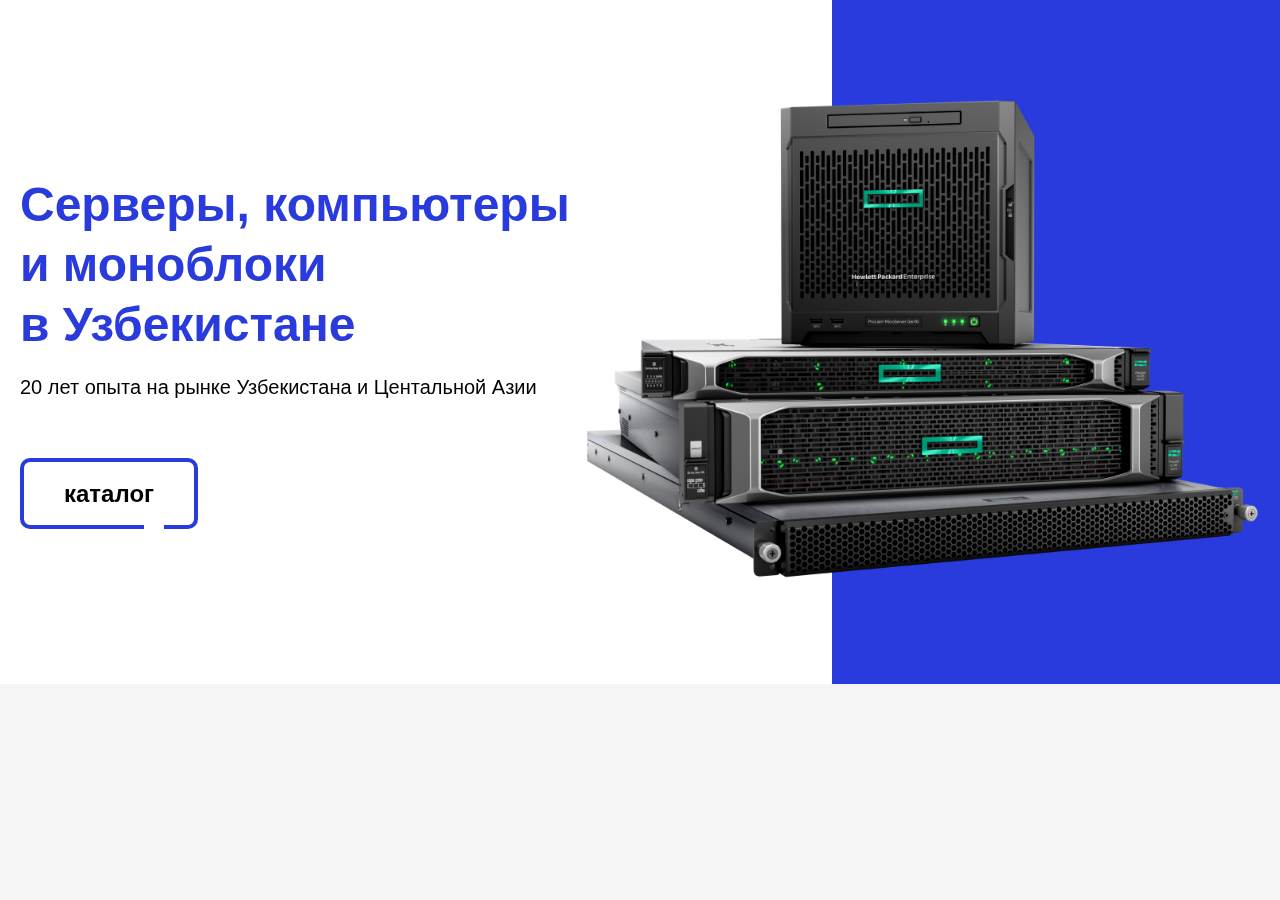
==== index.html @ b82bd387 "Header + Hero" ====
<!DOCTYPE html>
<html lang="en">
  <head>
    <meta charset="UTF-8" />
    <meta http-equiv="X-UA-Compatible" content="IE=edge" />
    <meta name="viewport" content="width=device-width, initial-scale=1.0" />
    <link
      rel="stylesheet"
      href="https://cdn.jsdelivr.net/npm/swiper@8/swiper-bundle.min.css"
    />
    <link rel="stylesheet" href="./css/main.css" />
    <title>IDS</title>
  </head>
  <body>
    <header class="header">
      <div class="container">
        <div class="swiper">
          <!-- Additional required wrapper -->
          <div class="swiper-wrapper">
            <!-- Slides -->
            <div class="swiper-slide header__wrapper">
              <div class="header__text">
                <h2 class="header__caption">
                  Серверы, компьютеры и моноблоки в Узбекистане
                </h2>
                <p class="header__description">
                  20 лет опыта на рынке Узбекистана и Центальной Азии
                </p>
                <a href="#" class="header__link">каталог</a>
              </div>
              <div class="slide__image">
                <img src="./images/Acer monitor.png" alt="Monitor image"/
                width="100%">
              </div>
            </div>
          </div>
          <!-- If we need pagination -->
          <div class="swiper-pagination"></div>
        </div>
      </div>
    </header>
    <main></main>
    <!-- Swiper js -->
    <script src="https://cdn.jsdelivr.net/npm/swiper@8/swiper-bundle.min.js"></script>
    <!-- Main js -->
    <script src="./js/main.js"></script>
  </body>
</html>
---- css/main.css ----
html {
  height: 100vh;
}

*,
*::after,
*::before {
  box-sizing: border-box;
  margin: 0;
  padding: 0;
}

body {
  height: 100%;
  font-family: "Jost", "Arial", sans-serif;
  background: #F5F5F5;
  overflow: hidden;
}

ul {
  list-style-type: none;
}

a {
  text-decoration: none;
}

.container {
  max-width: 1440px;
  padding: 0 20px;
  margin: 0 auto;
}

/*! normalize.css v8.0.1 | MIT License | github.com/necolas/normalize.css */
/* Document
   ========================================================================== */
/**
 * 1. Correct the line height in all browsers.
 * 2. Prevent adjustments of font size after orientation changes in iOS.
 */
html {
  line-height: 1.15; /* 1 */
  -webkit-text-size-adjust: 100%; /* 2 */
}

/* Sections
   ========================================================================== */
/**
 * Remove the margin in all browsers.
 */
body {
  margin: 0;
}

/**
 * Render the `main` element consistently in IE.
 */
main {
  display: block;
}

/**
 * Correct the font size and margin on `h1` elements within `section` and
 * `article` contexts in Chrome, Firefox, and Safari.
 */
h1 {
  font-size: 2em;
  margin: 0.67em 0;
}

/* Grouping content
   ========================================================================== */
/**
 * 1. Add the correct box sizing in Firefox.
 * 2. Show the overflow in Edge and IE.
 */
hr {
  box-sizing: content-box; /* 1 */
  height: 0; /* 1 */
  overflow: visible; /* 2 */
}

/**
 * 1. Correct the inheritance and scaling of font size in all browsers.
 * 2. Correct the odd `em` font sizing in all browsers.
 */
pre {
  font-family: monospace, monospace; /* 1 */
  font-size: 1em; /* 2 */
}

/* Text-level semantics
   ========================================================================== */
/**
 * Remove the gray background on active links in IE 10.
 */
a {
  background-color: transparent;
}

/**
 * 1. Remove the bottom border in Chrome 57-
 * 2. Add the correct text decoration in Chrome, Edge, IE, Opera, and Safari.
 */
abbr[title] {
  border-bottom: none; /* 1 */
  text-decoration: underline; /* 2 */
  -webkit-text-decoration: underline dotted;
          text-decoration: underline dotted; /* 2 */
}

/**
 * Add the correct font weight in Chrome, Edge, and Safari.
 */
b,
strong {
  font-weight: bolder;
}

/**
 * 1. Correct the inheritance and scaling of font size in all browsers.
 * 2. Correct the odd `em` font sizing in all browsers.
 */
code,
kbd,
samp {
  font-family: monospace, monospace; /* 1 */
  font-size: 1em; /* 2 */
}

/**
 * Add the correct font size in all browsers.
 */
small {
  font-size: 80%;
}

/**
 * Prevent `sub` and `sup` elements from affecting the line height in
 * all browsers.
 */
sub,
sup {
  font-size: 75%;
  line-height: 0;
  position: relative;
  vertical-align: baseline;
}

sub {
  bottom: -0.25em;
}

sup {
  top: -0.5em;
}

/* Embedded content
   ========================================================================== */
/**
 * Remove the border on images inside links in IE 10.
 */
img {
  border-style: none;
}

/* Forms
   ========================================================================== */
/**
 * 1. Change the font styles in all browsers.
 * 2. Remove the margin in Firefox and Safari.
 */
button,
input,
optgroup,
select,
textarea {
  font-family: inherit; /* 1 */
  font-size: 100%; /* 1 */
  line-height: 1.15; /* 1 */
  margin: 0; /* 2 */
}

/**
 * Show the overflow in IE.
 * 1. Show the overflow in Edge.
 */
button,
input {
  /* 1 */
  overflow: visible;
}

/**
 * Remove the inheritance of text transform in Edge, Firefox, and IE.
 * 1. Remove the inheritance of text transform in Firefox.
 */
button,
select {
  /* 1 */
  text-transform: none;
}

/**
 * Correct the inability to style clickable types in iOS and Safari.
 */
button,
[type=button],
[type=reset],
[type=submit] {
  -webkit-appearance: button;
}

/**
 * Remove the inner border and padding in Firefox.
 */
button::-moz-focus-inner,
[type=button]::-moz-focus-inner,
[type=reset]::-moz-focus-inner,
[type=submit]::-moz-focus-inner {
  border-style: none;
  padding: 0;
}

/**
 * Restore the focus styles unset by the previous rule.
 */
button:-moz-focusring,
[type=button]:-moz-focusring,
[type=reset]:-moz-focusring,
[type=submit]:-moz-focusring {
  outline: 1px dotted ButtonText;
}

/**
 * Correct the padding in Firefox.
 */
fieldset {
  padding: 0.35em 0.75em 0.625em;
}

/**
 * 1. Correct the text wrapping in Edge and IE.
 * 2. Correct the color inheritance from `fieldset` elements in IE.
 * 3. Remove the padding so developers are not caught out when they zero out
 *    `fieldset` elements in all browsers.
 */
legend {
  box-sizing: border-box; /* 1 */
  color: inherit; /* 2 */
  display: table; /* 1 */
  max-width: 100%; /* 1 */
  padding: 0; /* 3 */
  white-space: normal; /* 1 */
}

/**
 * Add the correct vertical alignment in Chrome, Firefox, and Opera.
 */
progress {
  vertical-align: baseline;
}

/**
 * Remove the default vertical scrollbar in IE 10+.
 */
textarea {
  overflow: auto;
}

/**
 * 1. Add the correct box sizing in IE 10.
 * 2. Remove the padding in IE 10.
 */
[type=checkbox],
[type=radio] {
  box-sizing: border-box; /* 1 */
  padding: 0; /* 2 */
}

/**
 * Correct the cursor style of increment and decrement buttons in Chrome.
 */
[type=number]::-webkit-inner-spin-button,
[type=number]::-webkit-outer-spin-button {
  height: auto;
}

/**
 * 1. Correct the odd appearance in Chrome and Safari.
 * 2. Correct the outline style in Safari.
 */
[type=search] {
  -webkit-appearance: textfield; /* 1 */
  outline-offset: -2px; /* 2 */
}

/**
 * Remove the inner padding in Chrome and Safari on macOS.
 */
[type=search]::-webkit-search-decoration {
  -webkit-appearance: none;
}

/**
 * 1. Correct the inability to style clickable types in iOS and Safari.
 * 2. Change font properties to `inherit` in Safari.
 */
::-webkit-file-upload-button {
  -webkit-appearance: button; /* 1 */
  font: inherit; /* 2 */
}

/* Interactive
   ========================================================================== */
/*
 * Add the correct display in Edge, IE 10+, and Firefox.
 */
details {
  display: block;
}

/*
 * Add the correct display in all browsers.
 */
summary {
  display: list-item;
}

/* Misc
   ========================================================================== */
/**
 * Add the correct display in IE 10+.
 */
template {
  display: none;
}

/**
 * Add the correct display in IE 10.
 */
[hidden] {
  display: none;
}

.visually-hidden {
  position: absolute;
  white-space: nowrap;
  width: 1px;
  height: 1px;
  overflow: hidden;
  border: 0;
  padding: 0;
  clip: rect(0 0 0 0);
  -webkit-clip-path: inset(50%);
          clip-path: inset(50%);
  margin: -1px;
}

.swiper {
  overflow: unset;
}

.header {
  padding: 100px 0;
  background: linear-gradient(90deg, white 65%, #293bdc 35%);
}
.header__wrapper {
  display: flex;
  align-items: center;
}
.header__caption {
  max-width: 710px;
  font-weight: 700;
  font-size: 48px;
  line-height: 60px;
  color: #293bdc;
  margin-bottom: 20px;
}
.header__description {
  font-weight: 300;
  font-size: 20px;
  line-height: 24px;
  color: #000000;
  max-width: 577px;
  margin-bottom: 80px;
}
.header__link {
  position: relative;
  padding: 18px 40px;
  font-weight: 600;
  font-size: 24px;
  line-height: 30px;
  text-align: center;
  border-radius: 10px;
  transition: all 1s ease;
  background: transparent;
  color: #000000;
  border: 4px solid #293bdc;
  border-radius: 10px;
}
.header__link::before {
  content: "";
  position: absolute;
  width: 20px;
  height: 5px;
  background: white;
  bottom: -4px;
  right: 30px;
  transition: all 1s ease;
}
.header__link:hover {
  background: #293bdc;
  color: #ffffff;
}
.header__link:hover::before {
  content: "";
  width: 20px;
  height: 5px;
  position: absolute;
  transform: translateX(-470%);
  bottom: -4px;
}/*# sourceMappingURL=main.css.map */
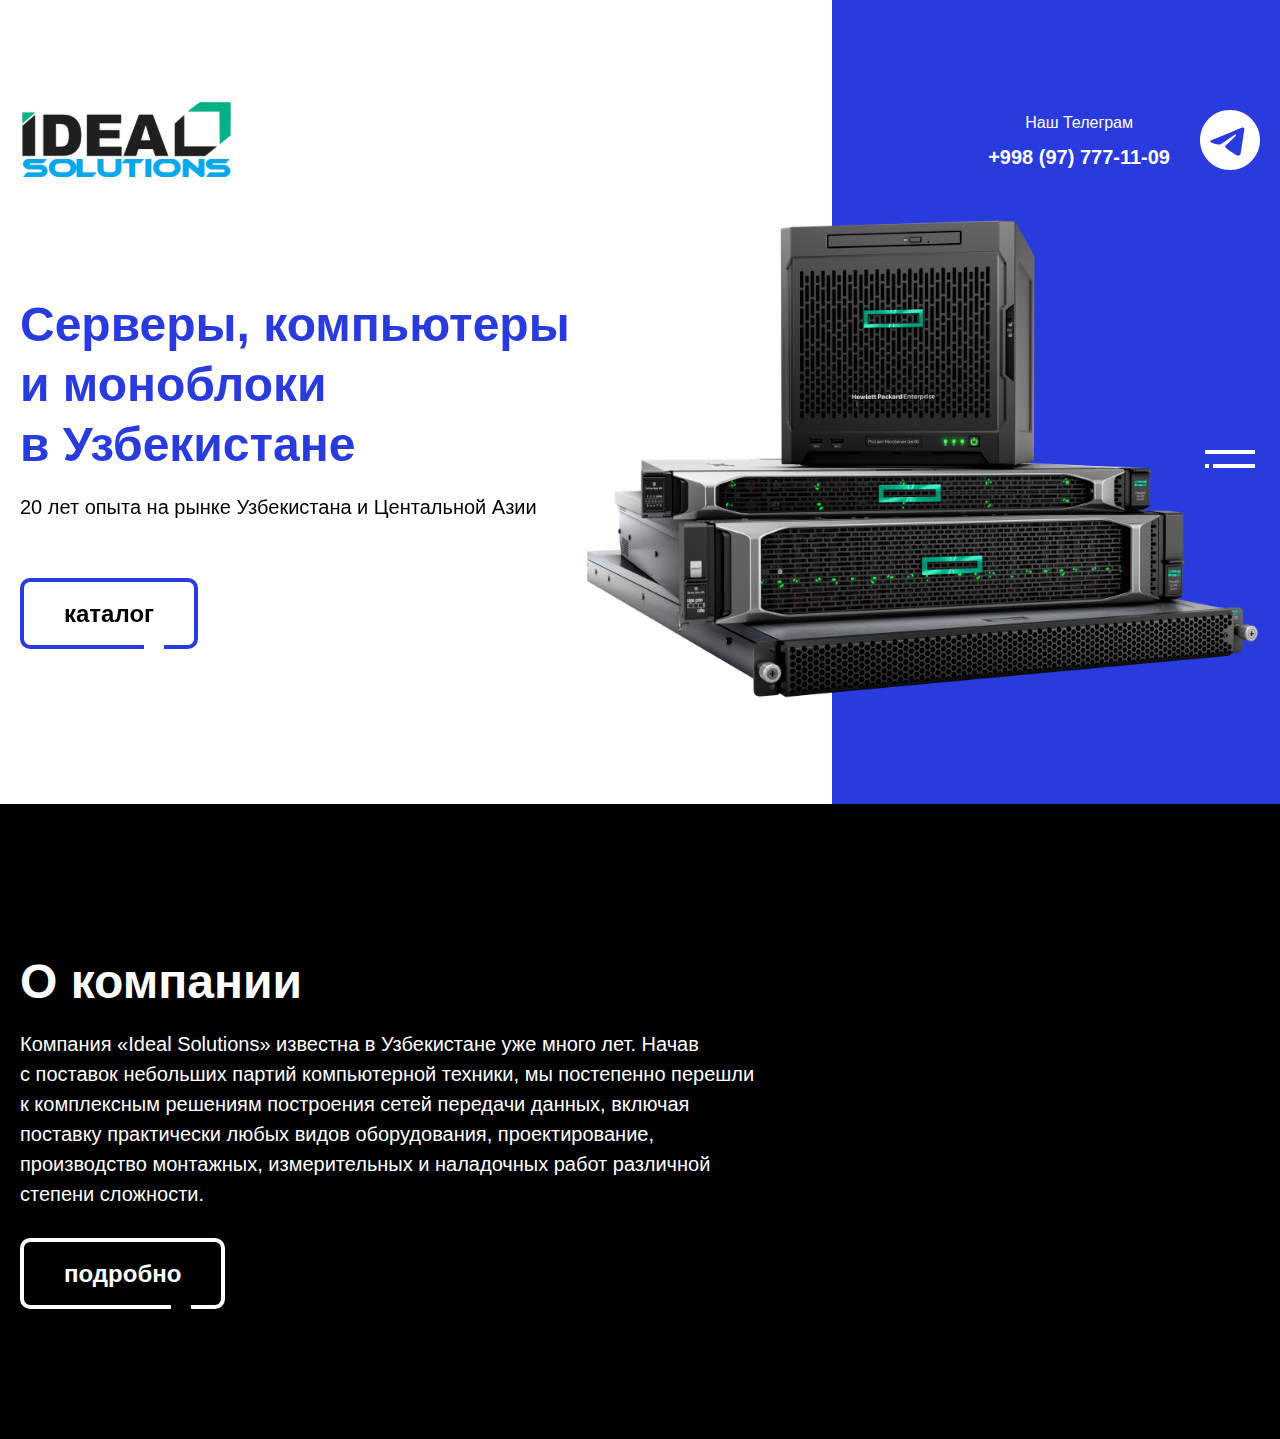
==== commit 0c7c52d3: "next" ====
--- a/index.html
+++ b/index.html
@@ -13,6 +13,22 @@
   </head>
   <body>
     <header class="header">
+      <div class="container header--container">
+        <a href="./index.html">
+          <img
+            src="./images/IdealSolutions.svg"
+            alt="logo"
+            class="header__logo"
+          />
+        </a>
+        <div class="header__wrap">
+          <span class="header__span">
+            <p class="header__info">Наш Телеграм</p>
+            <a href="tel:++998 (97) 777-11-09">+998 (97) 777-11-09</a>
+          </span>
+          <img src="./images/TelegramLogo.svg" alt="Telegram Logo" />
+        </div>
+      </div>
       <div class="container">
         <div class="swiper">
           <!-- Additional required wrapper -->
@@ -38,8 +54,31 @@
           <div class="swiper-pagination"></div>
         </div>
       </div>
+      <!-- <div class="header__black"> -->
+      <img src="./images/restangle.svg" class="header__toggle" />
+      <!-- </div> -->
     </header>
-    <main></main>
+    <main>
+      <!-- Hero section -->
+      <section class="hero">
+        <div class="container">
+          <h2 class="hero__caption">О компании</h2>
+          <p class="hero__description">
+            Компания «Ideal Solutions» известна в Узбекистане уже много лет.
+            Начав с поставок небольших партий компьютерной техники,
+            мы постепенно перешли к комплексным решениям построения сетей
+            передачи данных, включая поставку практически любых видов
+            оборудования, проектирование, производство монтажных, измерительных
+            и наладочных работ различной степени сложности.
+          </p>
+           <a href="#" class="hero__link">подробно</a>
+        </div>
+      </section>
+      <!-- End of Hero section -->
+
+      
+
+    </main>
     <!-- Swiper js -->
     <script src="https://cdn.jsdelivr.net/npm/swiper@8/swiper-bundle.min.js"></script>
     <!-- Main js -->
--- a/css/main.css
+++ b/css/main.css
@@ -14,7 +14,7 @@
   height: 100%;
   font-family: "Jost", "Arial", sans-serif;
   background: #F5F5F5;
-  overflow: hidden;
+  overflow-x: hidden;
 }
 
 ul {
@@ -364,6 +364,44 @@
 .header {
   padding: 100px 0;
   background: linear-gradient(90deg, white 65%, #293bdc 35%);
+}
+.header--container {
+  display: flex;
+  align-items: center;
+  justify-content: space-between;
+  margin-bottom: 40px;
+}
+.header__logo {
+  display: block;
+}
+.header__wrap {
+  display: flex;
+  align-items: center;
+  justify-content: space-between;
+  gap: 30px;
+}
+.header__wrap:hover {
+  cursor: pointer;
+}
+.header__span {
+  display: flex;
+  align-items: center;
+  justify-content: center;
+  flex-direction: column;
+  gap: 10px;
+}
+.header__info {
+  font-weight: 300;
+  font-size: 16px;
+  line-height: 150%;
+  color: #ffffff;
+}
+.header__span a {
+  font-weight: 700;
+  font-size: 20px;
+  line-height: 25px;
+  text-align: right;
+  color: #ffffff;
 }
 .header__wrapper {
   display: flex;
@@ -420,4 +458,111 @@
   position: absolute;
   transform: translateX(-470%);
   bottom: -4px;
+}
+.header__black {
+  position: absolute;
+  top: 0;
+  right: 0;
+  width: 100px;
+  height: 100%;
+  top: 0px;
+  background: #000000;
+}
+.header__toggle {
+  position: absolute;
+  right: 25px;
+  top: 50%;
+}
+.header__toggle:hover {
+  cursor: pointer;
+}
+
+.hero {
+  padding: 150px 0;
+  background: #000000;
+}
+.hero__caption {
+  font-weight: 700;
+  font-size: 48px;
+  color: #ffffff;
+}
+.hero__description {
+  font-weight: 300;
+  font-size: 20px;
+  line-height: 150%;
+  color: #ffffff;
+  max-width: 750px;
+  margin-top: 20px;
+  margin-bottom: 50px;
+}
+.hero__link {
+  position: relative;
+  padding: 18px 40px;
+  font-weight: 600;
+  font-size: 24px;
+  line-height: 30px;
+  text-align: center;
+  border-radius: 10px;
+  transition: all 1s ease;
+  background: transparent;
+  color: #ffffff;
+  border: 4px solid #ffffff;
+  border-radius: 10px;
+}
+.hero__link::before {
+  content: "";
+  position: absolute;
+  width: 20px;
+  height: 5px;
+  background: white;
+  bottom: -4px;
+  right: 30px;
+  transition: all 1s ease;
+}
+.hero__link:hover {
+  background: #293bdc;
+  color: #ffffff;
+}
+.hero__link:hover::before {
+  content: "";
+  width: 20px;
+  height: 5px;
+  position: absolute;
+  transform: translateX(-470%);
+  bottom: -4px;
+}
+.hero__link::before {
+  background: #000000;
+}
+.hero__link:hover {
+  cursor: pointer;
+  background: #ffffff;
+  color: #293bdc;
+}
+.hero__link:hover::before {
+  transform: translateX(-600%);
+}
+
+@media only screen and (max-width: 1120px) {
+  .hero {
+    display: flex;
+    flex-direction: column;
+    align-items: center;
+    text-align: center;
+  }
+}
+@media only screen and (max-width: 767px) {
+  .hero {
+    padding: 50px 0;
+    text-align: center;
+  }
+  .hero__caption {
+    font-size: 28px;
+  }
+  .hero__description {
+    font-size: 15px;
+  }
+  .hero__btn {
+    font-size: 15px;
+  }
 }/*# sourceMappingURL=main.css.map */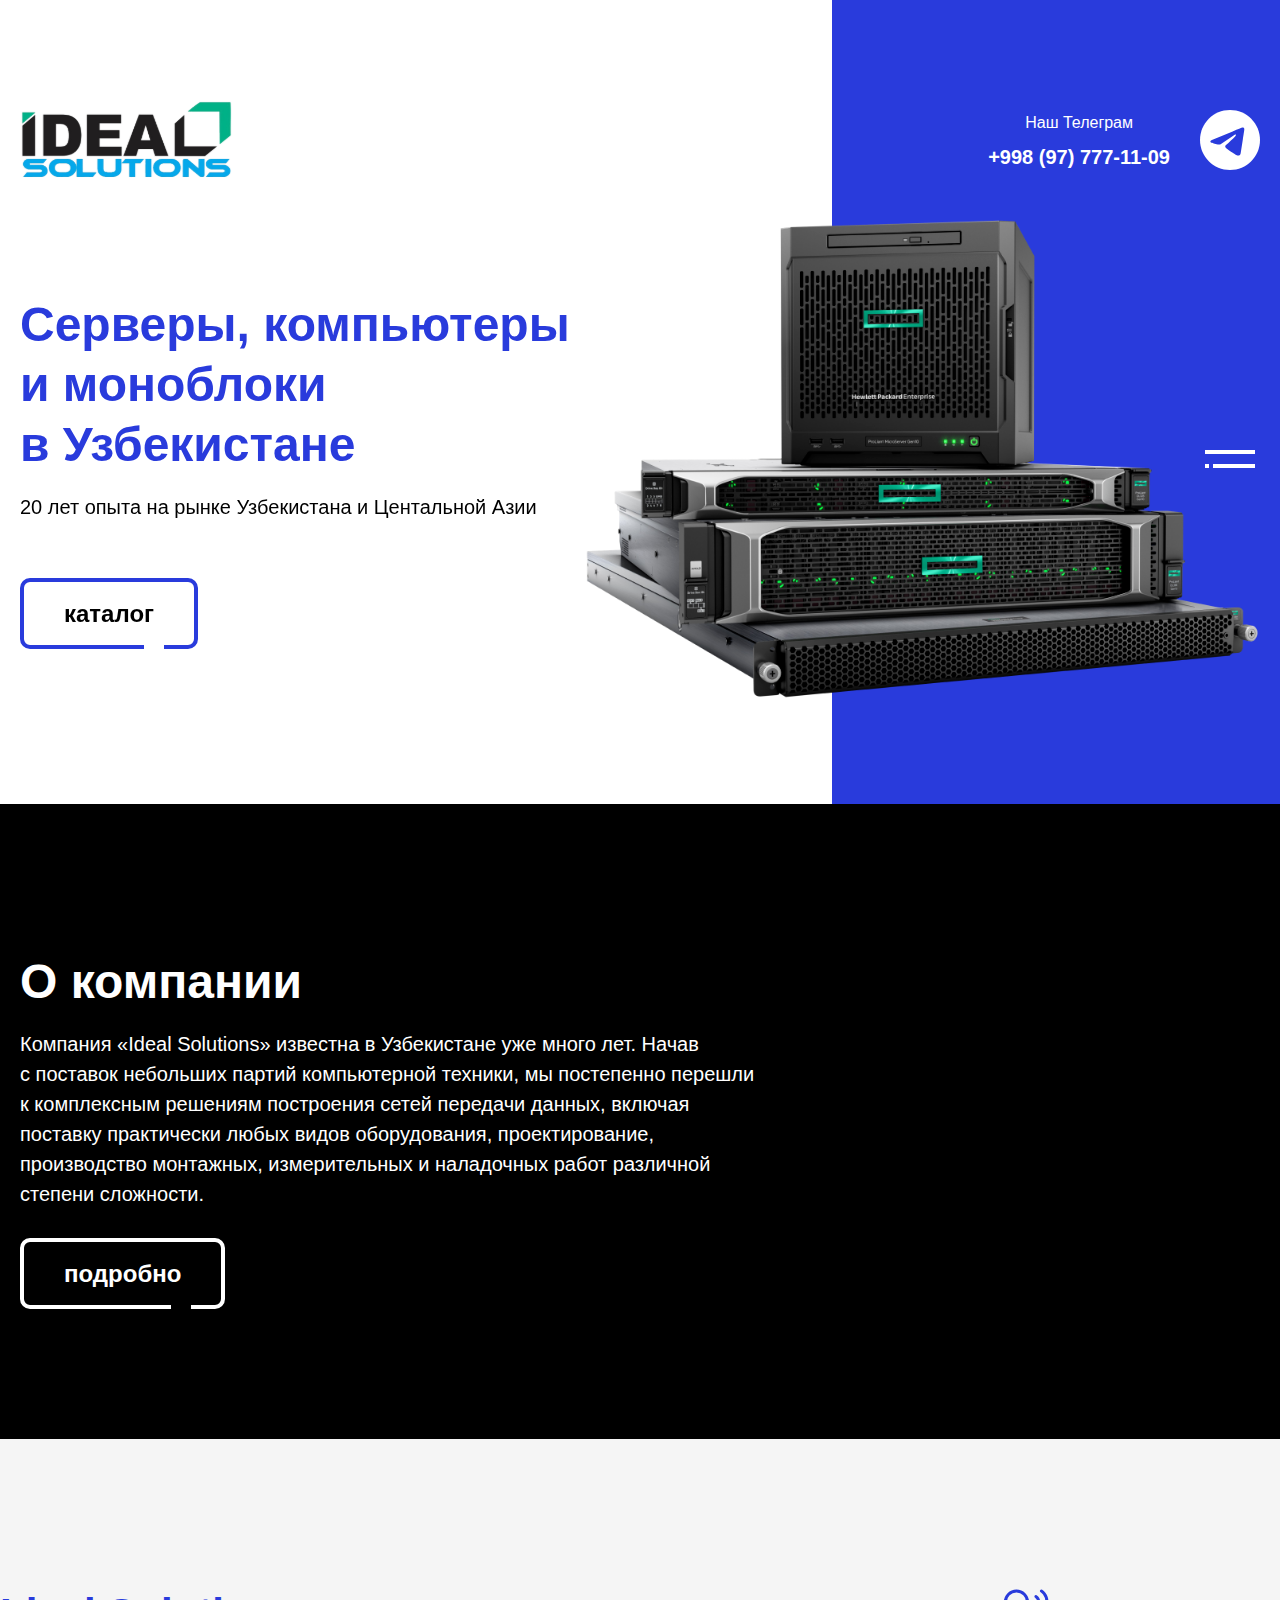
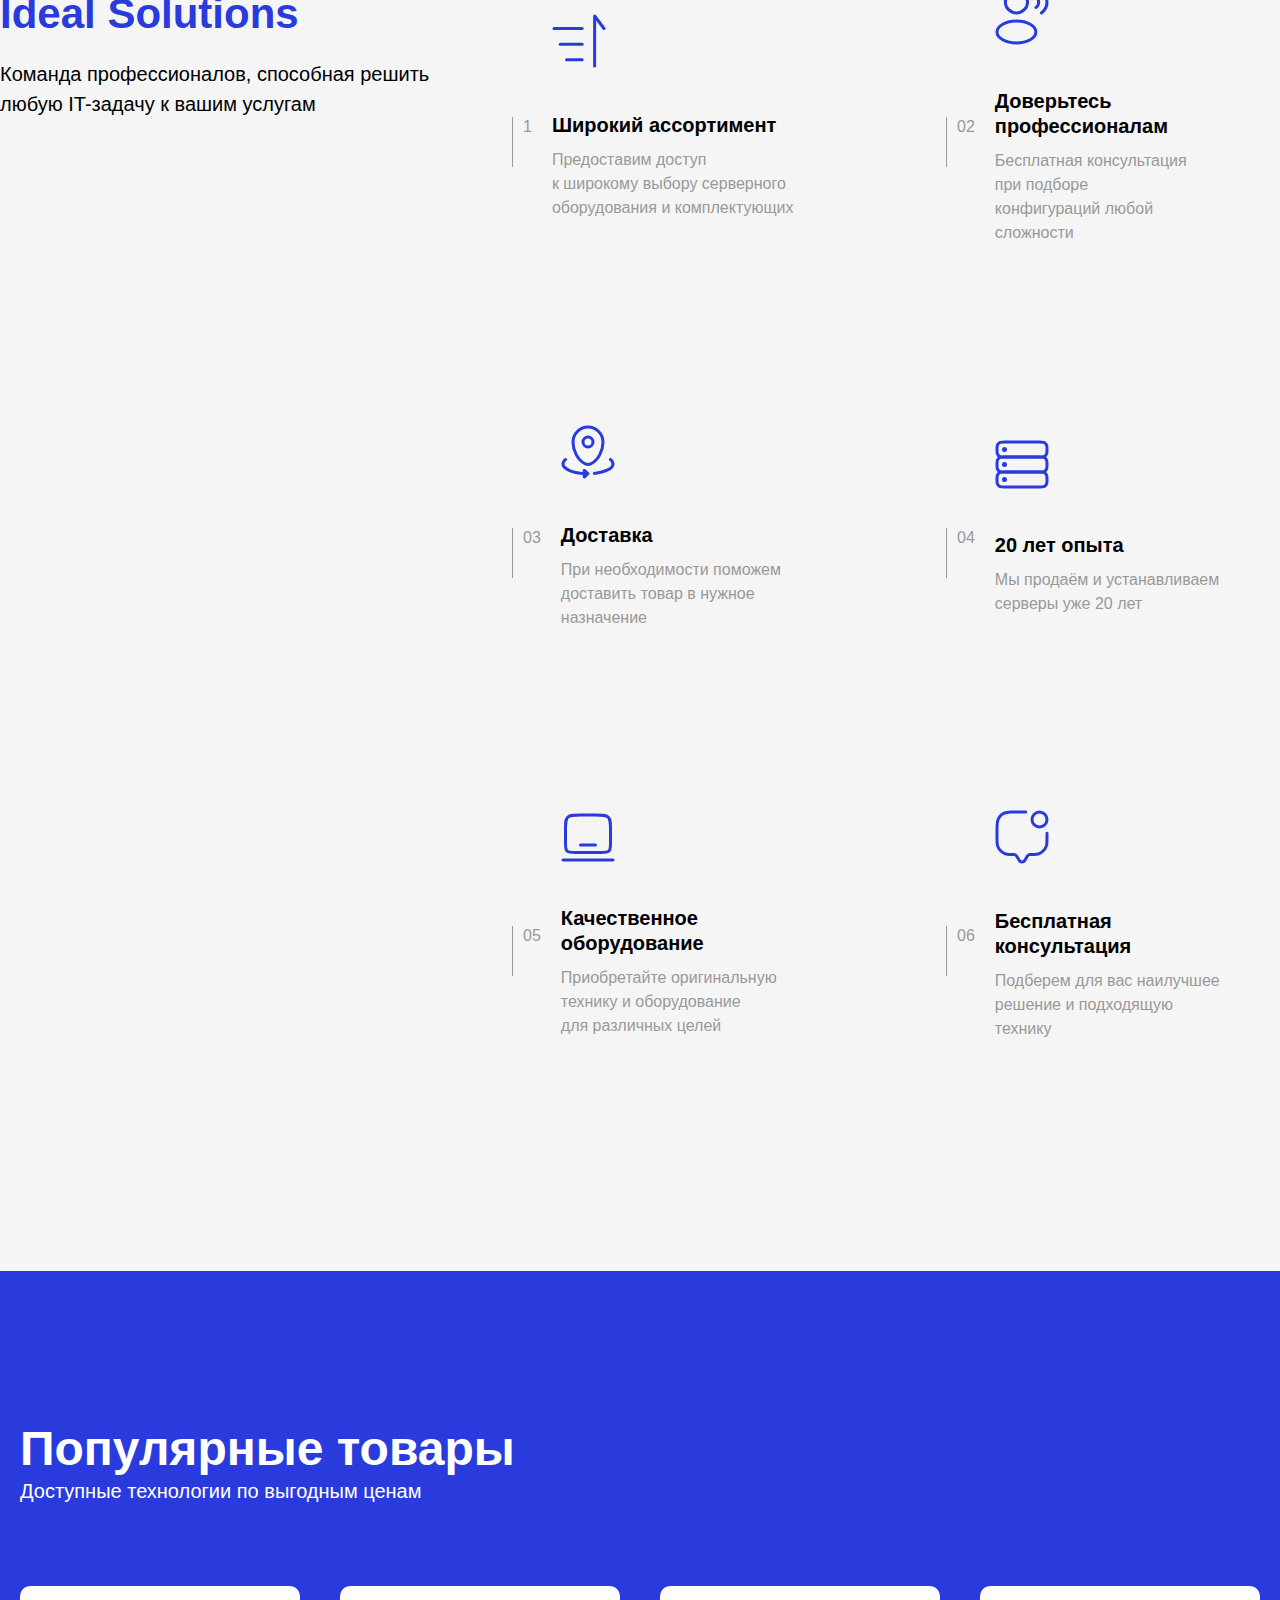
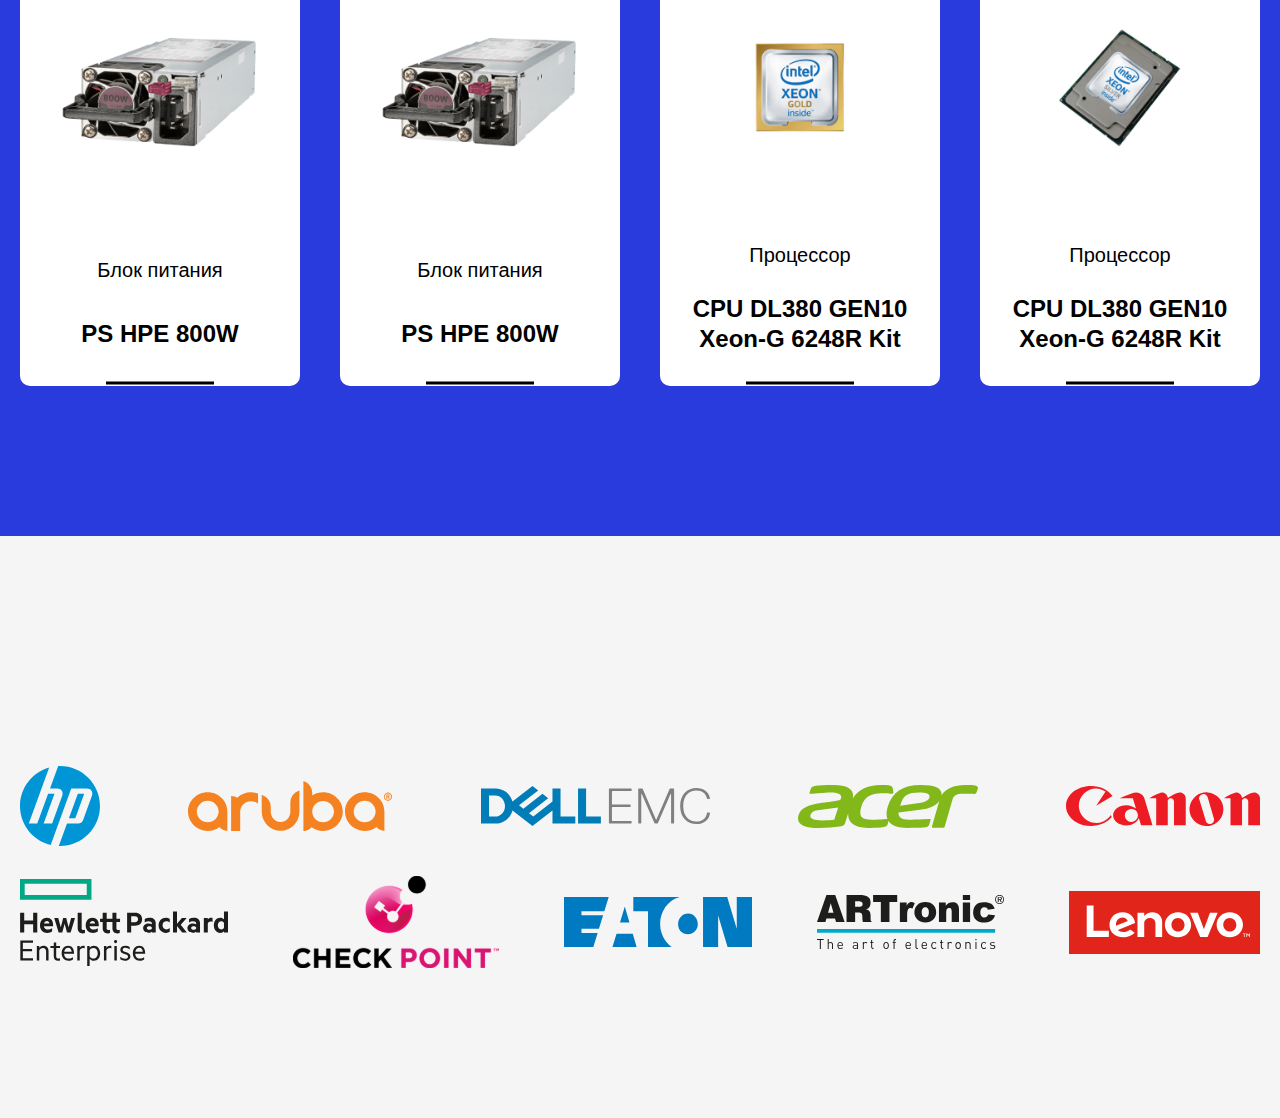
==== commit 75dd8143: "goods, firms section" ====
--- a/index.html
+++ b/index.html
@@ -71,13 +71,192 @@
             оборудования, проектирование, производство монтажных, измерительных
             и наладочных работ различной степени сложности.
           </p>
-           <a href="#" class="hero__link">подробно</a>
+          <a href="#" class="hero__link">подробно</a>
         </div>
       </section>
       <!-- End of Hero section -->
 
-      
+      <!--? ideal section -->
+      <section class="ideal container">
+        <div class="ideal__box">
+          <h2 class="ideal__heading">Ideal Solutions</h2>
+          <p class="ideal__text">
+            Команда профессионалов, способная решить <br />
+            любую IT-задачу к вашим услугам
+          </p>
+        </div>
+        <div class="ideal__wrapper">
+          <div class="ideal__card">
+            <p class="ideal__for">1</p>
+            <div class="ideal__filter">
+              <img
+                src="./images/Широкий_ассортимент.svg"
+                alt=""
+                class="ideal__img"
+              />
+              <h2 class="ideal__card-title">Широкий ассортимент</h2>
+              <p class="ideal__card-text">
+                Предоставим доступ к широкому выбору серверного <br />
+                оборудования и комплектующих
+              </p>
+            </div>
+          </div>
+          <div class="ideal__card">
+            <p class="ideal__for">02</p>
+            <div class="ideal__filter">
+              <img
+                src="./images/Доверьтесь_профессионалам.svg"
+                alt=""
+                class="ideal__img"
+              />
+              <h2 class="ideal__card-title">Доверьтесь профессионалам</h2>
+              <p class="ideal__card-text">
+                Бесплатная консультация при подборе <br />
+                конфигураций любой сложности
+              </p>
+            </div>
+          </div>
+          <div class="ideal__card">
+            <p class="ideal__for">03</p>
+            <div class="ideal__filter">
+              <img src="./images/Доставка.svg" alt="" class="ideal__img" />
+              <h2 class="ideal__card-title">Доставка</h2>
+              <p class="ideal__card-text">
+                При необходимости поможем <br />
+                доставить товар в нужное <br />
+                назначение
+              </p>
+            </div>
+          </div>
+          <div class="ideal__card">
+            <p class="ideal__for">04</p>
+            <div class="ideal__filter">
+              <img src="./images/20лет_опыта.svg" alt="" class="ideal__img" />
+              <h2 class="ideal__card-title">20 лет опыта</h2>
+              <p class="ideal__card-text">
+                Мы продаём и устанавливаем <br />
+                серверы уже 20 лет
+              </p>
+            </div>
+          </div>
+          <div class="ideal__card">
+            <p class="ideal__for">05</p>
+            <div class="ideal__filter">
+              <img
+                src="./images/Качественное_оборудование.svg"
+                alt=""
+                class="ideal__img"
+              />
+              <h2 class="ideal__card-title">Качественное оборудование</h2>
+              <p class="ideal__card-text">
+                Приобретайте оригинальную <br />
+                технику и оборудование <br />
+                для различных целей
+              </p>
+            </div>
+          </div>
+          <div class="ideal__card">
+            <p class="ideal__for">06</p>
+            <div class="ideal__filter">
+              <img
+                src="./images/Бесплатная_консультация.svg"
+                alt=""
+                class="ideal__img"
+              />
+              <h2 class="ideal__card-title">Бесплатная консультация</h2>
+              <p class="ideal__card-text">
+                Подберем для вас наилучшее <br />
+                решение и подходящую технику
+              </p>
+            </div>
+          </div>
+        </div>
+      </section>
+      <!-- End of ideal section -->
 
+      <!-- Goods section -->
+      <section class="goods">
+        <div class="container">
+          <h2 class="goods__caption">Популярные товары</h2>
+          <p class="goods__description">
+            Доступные технологии по выгодным ценам
+          </p>
+          <div class="goods__wrapper">
+            <div class="goods__card">
+              <div class="goods__card_one">
+                <img src="./images/Блок_питания.png" class="goods__image" />
+                <p class="goods__title">Блок питания</p>
+                <h2 class="goods__heading">PS HPE 800W</h2>
+                <hr class="goods__line" />
+              </div>
+              <div class="goods__card_two">
+                <p class="goods__info">Блок питания</p>
+                <h2 class="goods__headline">PS HPE 800W</h2>
+                <a href="#" class="goods__btn">подробно</a>
+              </div>
+            </div>
+            <div class="goods__card">
+              <div class="goods__card_one">
+                <img src="./images/Блок_питания.png" class="goods__image" />
+                <p class="goods__title">Блок питания</p>
+                <h2 class="goods__heading">PS HPE 800W</h2>
+                <hr class="goods__line" />
+              </div>
+              <div class="goods__card_two">
+                <p class="goods__info">Блок питания</p>
+                <h2 class="goods__headline">PS HPE 800W</h2>
+                <a href="#" class="goods__btn">подробно</a>
+              </div>
+            </div>
+            <div class="goods__card">
+              <div class="goods__card_one">
+                <img src="./images/ПроцессорYellow.png" class="goods__image" />
+                <p class="goods__title">Процессор</p>
+                <h2 class="goods__heading">CPU DL380 GEN10 Xeon-G 6248R Kit</h2>
+                <hr class="goods__line" />
+              </div>
+              <div class="goods__card_two">
+                <p class="goods__info">Блок питания</p>
+                <h2 class="goods__headline">PS HPE 800W</h2>
+                <a href="#" class="goods__btn">подробно</a>
+              </div>
+            </div>
+            <div class="goods__card">
+              <div class="goods__card_one">
+                <img src="./images/ПроцессорGray.png" class="goods__image" />
+                <p class="goods__title">Процессор</p>
+                <h2 class="goods__heading">CPU DL380 GEN10 Xeon-G 6248R Kit</h2>
+                <hr class="goods__line" />
+              </div>
+              <div class="goods__card_two">
+                <p class="goods__info">Блок питания</p>
+                <h2 class="goods__headline">PS HPE 800W</h2>
+                <a href="#" class="goods__btn">подробно</a>
+              </div>
+            </div>
+          </div>
+        </div>
+      </section>
+      <!-- End of Goods section -->
+
+      <!-- Firms section -->
+      <section class="firms">
+        <div class="container">
+          <div class="firms__wrapper">
+            <img src="./images/HPLogo.svg" alt="HP logo" width="80px" />
+            <img src="./images/ArubaLogo.svg" alt="Aruba logo" />
+            <img src="./images/DellEMCLogo.svg" alt="DellEMC Logo" />
+            <img src="./images/AcerLogo.svg" alt="Accer Logo" />
+            <img src="./images/CanonLogo.svg" alt="Canon Logo" />
+            <img src="./images/HPEnterpriseLogo.svg" alt="HPEnterprise Logo" />
+            <img src="./images/checkpoint-logo-stacked-large.svg" alt="CheckPoint logo"/>
+            <img src="./images/EATONLogo.svg" alt="Eaton Logo" />
+            <img src="./images/ARTronicLogo.svg" alt="ARTronic Logo"/>
+            <img src="./images/LenovoLogo.svg" alt="Lenovo Logo" />
+          </div>
+        </div>
+      </section>
+      <!-- End of Firms section -->
     </main>
     <!-- Swiper js -->
     <script src="https://cdn.jsdelivr.net/npm/swiper@8/swiper-bundle.min.js"></script>
--- a/css/main.css
+++ b/css/main.css
@@ -565,4 +565,371 @@
   .hero__btn {
     font-size: 15px;
   }
+}
+.ideal {
+  display: flex;
+  justify-content: space-between;
+  padding: 150px 0;
+}
+.ideal__heading {
+  font-style: normal;
+  font-weight: 700;
+  font-size: 42px;
+  line-height: 50px;
+  color: #293bdc;
+  margin-bottom: 20px;
+}
+.ideal__text {
+  font-style: normal;
+  font-weight: 300;
+  font-size: 20px;
+  line-height: 150%;
+  color: #000000;
+}
+.ideal__wrapper {
+  width: 60%;
+  gap: 100px;
+  display: grid;
+  grid-template-columns: repeat(2, 1fr);
+}
+.ideal__card {
+  width: 285px;
+  display: flex;
+  align-items: center;
+  gap: 20px;
+  margin-bottom: 80px;
+}
+.ideal__img {
+  margin-bottom: 40px;
+}
+.ideal__card-title {
+  font-style: normal;
+  font-weight: 700;
+  font-size: 20px;
+  line-height: 25px;
+  margin-bottom: 10px;
+  color: #000000;
+}
+.ideal__card-text {
+  font-style: normal;
+  font-weight: 300;
+  font-size: 16px;
+  line-height: 150%;
+  color: #999999;
+}
+.ideal__for {
+  margin-top: 50px;
+  border-left: 1px solid #999999;
+  padding-left: 10px;
+  height: 50px;
+  font-style: normal;
+  font-weight: 300;
+  font-size: 16px;
+  line-height: 20px;
+  color: #999999;
+}
+
+@media only screen and (max-width: 1120px) {
+  .ideal {
+    display: flex;
+    align-items: center;
+    justify-content: center;
+    flex-direction: column;
+    padding: 150px 0;
+  }
+  .ideal__heading {
+    text-align: center;
+    font-weight: 700;
+    font-size: 42px;
+    line-height: 50px;
+    color: #293bdc;
+    margin-bottom: 20px;
+  }
+  .ideal__text {
+    text-align: center;
+    font-weight: 300;
+    font-size: 20px;
+    line-height: 150%;
+    color: #000000;
+    margin-bottom: 50px;
+  }
+}
+@media only screen and (max-width: 840px) {
+  .ideal {
+    display: flex;
+    align-items: center;
+    justify-content: center;
+    flex-direction: column;
+    padding: 100px 0;
+  }
+  .ideal__heading {
+    font-size: 38px;
+    margin-bottom: 20px;
+  }
+  .ideal__text {
+    font-size: 18px;
+  }
+  .ideal__wrapper {
+    width: 100%;
+    gap: 50px;
+    display: flex;
+    align-items: center;
+    flex-wrap: wrap;
+  }
+  .ideal__card {
+    width: 285px;
+    display: flex;
+    align-items: center;
+    gap: 20px;
+    margin-bottom: 40px;
+  }
+  .ideal__img {
+    margin-bottom: 20px;
+  }
+  .ideal__card-title {
+    font-style: normal;
+    font-weight: 700;
+    font-size: 20px;
+    line-height: 25px;
+    margin-bottom: 10px;
+    color: #000000;
+  }
+  .ideal__card-text {
+    font-style: normal;
+    font-weight: 300;
+    font-size: 16px;
+    line-height: 150%;
+    color: #999999;
+  }
+  .ideal__for {
+    margin-top: 50px;
+    border-left: 1px solid #999999;
+    padding-left: 10px;
+    height: 50px;
+    font-style: normal;
+    font-weight: 300;
+    font-size: 16px;
+    line-height: 20px;
+    color: #999999;
+  }
+}
+.goods {
+  padding: 150px 0;
+  background: #293bdc;
+}
+.goods__caption {
+  font-weight: 700;
+  font-size: 48px;
+  color: #ffffff;
+}
+.goods__description {
+  font-weight: 300;
+  font-size: 20px;
+  line-height: 150%;
+  color: #ffffff;
+}
+.goods__wrapper {
+  display: flex;
+  align-items: center;
+  justify-content: space-between;
+  flex-wrap: wrap;
+  margin-top: 80px;
+  gap: 20px;
+}
+.goods__card {
+  display: grid;
+  place-items: center;
+}
+.goods__card_one {
+  position: relative;
+  padding: 20px;
+  display: grid;
+  place-items: center;
+  text-align: center;
+  width: 280px;
+  border-radius: 10px;
+  height: 400px;
+  background-color: white;
+}
+.goods__card_two {
+  display: grid;
+  place-items: center;
+  padding: 20px;
+  background-color: #000000;
+  width: 280px;
+  border-radius: 10px;
+  height: 400px;
+  display: none;
+}
+.goods__card_two:hover {
+  cursor: pointer;
+}
+.goods__image {
+  width: 220px;
+}
+.goods__title {
+  font-weight: 300;
+  font-size: 20px;
+  line-height: 150%;
+  color: #000000;
+  margin-top: 60px;
+}
+.goods__heading {
+  font-weight: 700;
+  font-size: 24px;
+  line-height: 30px;
+  color: #000000;
+}
+.goods__info {
+  font-weight: 300;
+  font-size: 20px;
+  text-align: center;
+  color: #ffffff;
+}
+.goods__headline {
+  font-weight: 700;
+  font-size: 24px;
+  text-align: center;
+  color: #ffffff;
+}
+.goods__btn {
+  position: relative;
+  padding: 18px 40px;
+  font-weight: 600;
+  font-size: 24px;
+  line-height: 30px;
+  text-align: center;
+  border-radius: 10px;
+  transition: all 1s ease;
+  background: transparent;
+  color: #ffffff;
+  background: #000000;
+  border: 4px solid #ffffff;
+  border-radius: 10px;
+  margin-top: 60px;
+}
+.goods__btn::before {
+  content: "";
+  position: absolute;
+  width: 20px;
+  height: 5px;
+  background: white;
+  bottom: -4px;
+  right: 30px;
+  transition: all 1s ease;
+}
+.goods__btn:hover {
+  background: #293bdc;
+  color: #ffffff;
+}
+.goods__btn:hover::before {
+  content: "";
+  width: 20px;
+  height: 5px;
+  position: absolute;
+  transform: translateX(-470%);
+  bottom: -4px;
+}
+.goods__btn::before {
+  background: #000000;
+}
+.goods__btn:hover {
+  cursor: pointer;
+  background: #ffffff;
+  color: #293bdc;
+}
+.goods__btn:hover::before {
+  transform: translateX(-600%);
+}
+.goods__line {
+  position: absolute;
+  right: 50%;
+  left: 50%;
+  transform: translate(-50%, -50%);
+  bottom: 0;
+  width: 108px;
+  height: 3px;
+  border: #000000;
+  background: #000000;
+}
+
+.goods__card:hover .goods__card_one {
+  display: none;
+}
+
+.goods__card:hover .goods__card_two {
+  display: grid;
+}
+
+@media only screen and (max-width: 1090px) {
+  .goods__list {
+    flex-wrap: wrap;
+  }
+}
+@media only screen and (max-width: 767px) {
+  .goods {
+    padding: 50px 0;
+  }
+  .goods__caption {
+    font-size: 28px;
+    text-align: center;
+  }
+  .goods__description {
+    text-align: center;
+  }
+  .goods__list {
+    flex-wrap: wrap;
+  }
+}
+.firms {
+  padding: 150px 0;
+}
+.firms__wrapper {
+  display: flex;
+  align-items: center;
+  justify-content: space-between;
+  flex-wrap: wrap;
+  gap: 30px;
+  margin-top: 80px;
+}
+
+@media only screen and (max-width: 1200px) {
+  .firms {
+    padding: 50px 0;
+  }
+  .firms__wrapper {
+    display: flex;
+    align-items: center;
+    justify-content: center;
+    flex-wrap: wrap;
+  }
+}
+@media only screen and (max-width: 1120px) {
+  .firms {
+    padding: 50px 0;
+  }
+  .firms__wrapper {
+    display: flex;
+    align-items: center;
+    justify-content: center;
+    flex-wrap: wrap;
+  }
+  .firms__wrapper img {
+    width: 120px;
+  }
+}
+@media only screen and (max-width: 767px) {
+  .firms {
+    padding: 50px 0;
+  }
+  .firms__wrapper {
+    display: flex;
+    align-items: center;
+    justify-content: center;
+    flex-wrap: wrap;
+    margin-top: 30px;
+  }
+  .firms__wrapper img {
+    width: 80px;
+  }
 }/*# sourceMappingURL=main.css.map */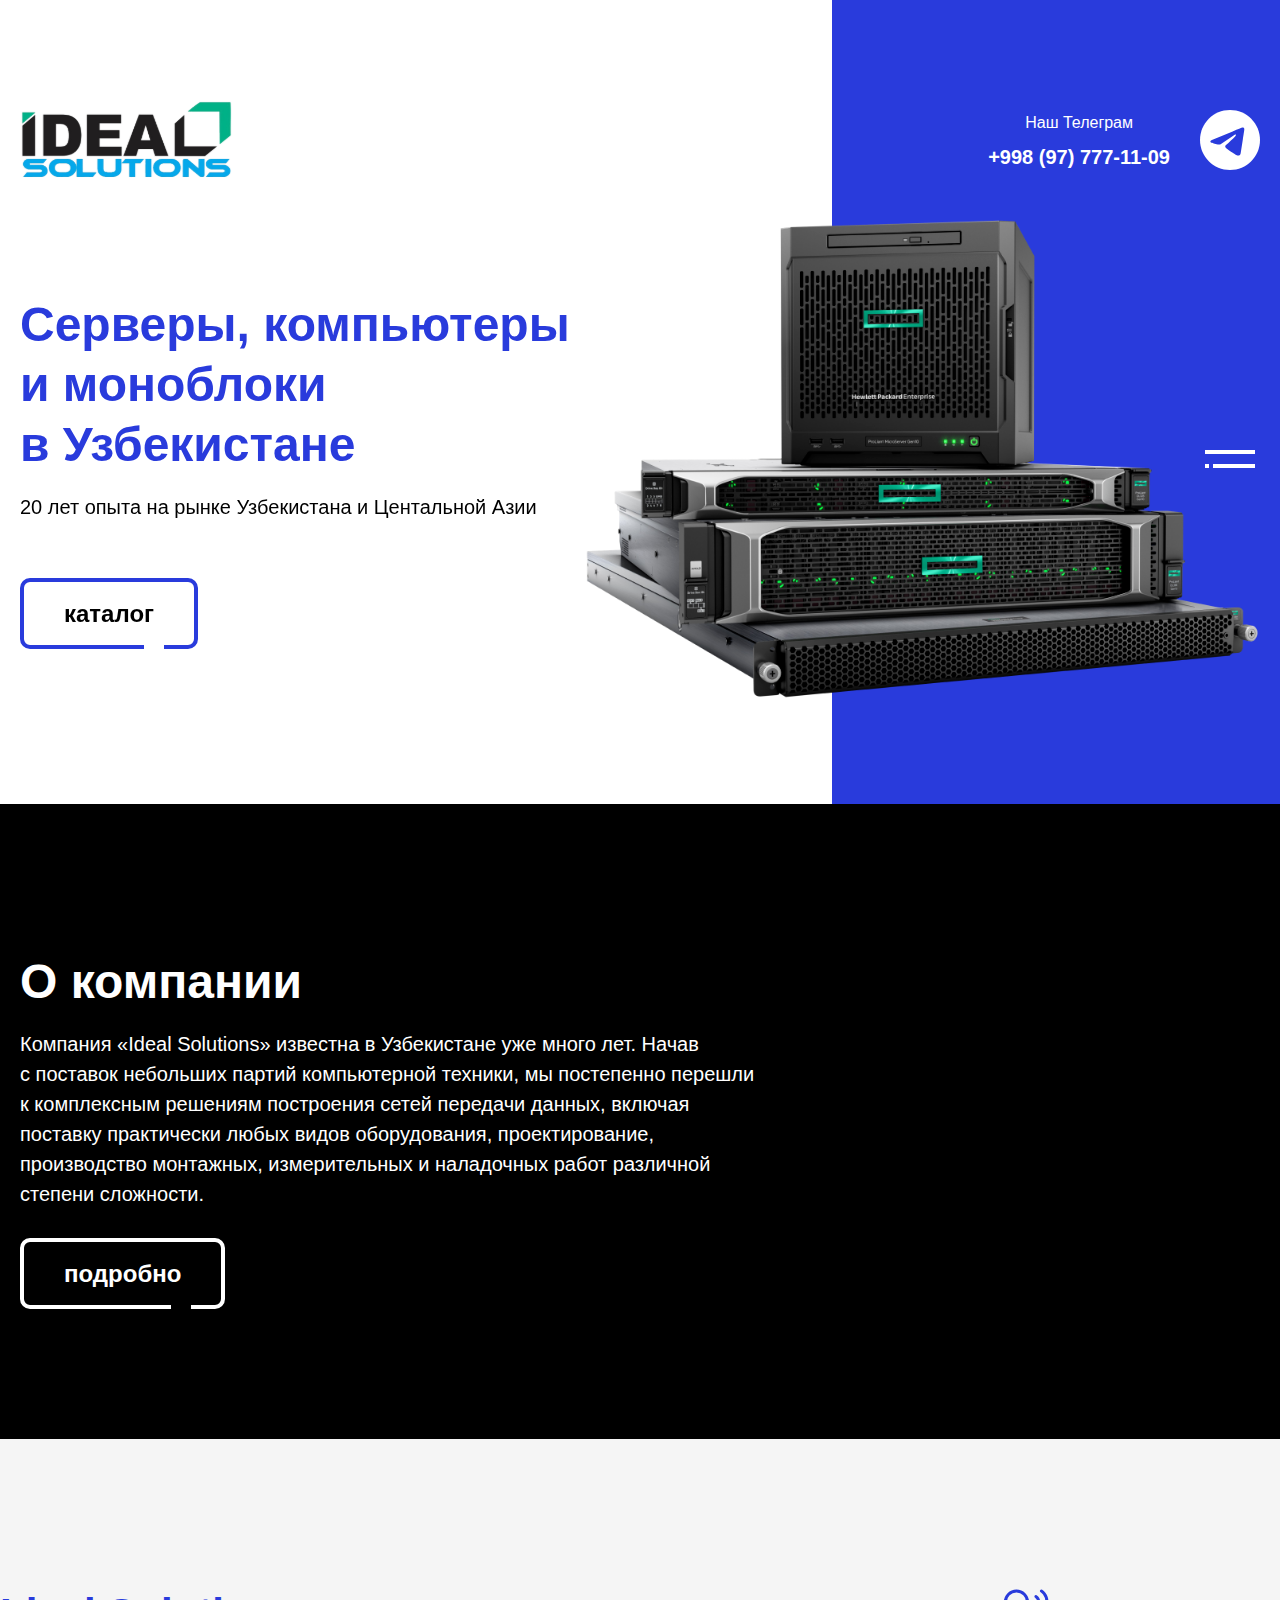
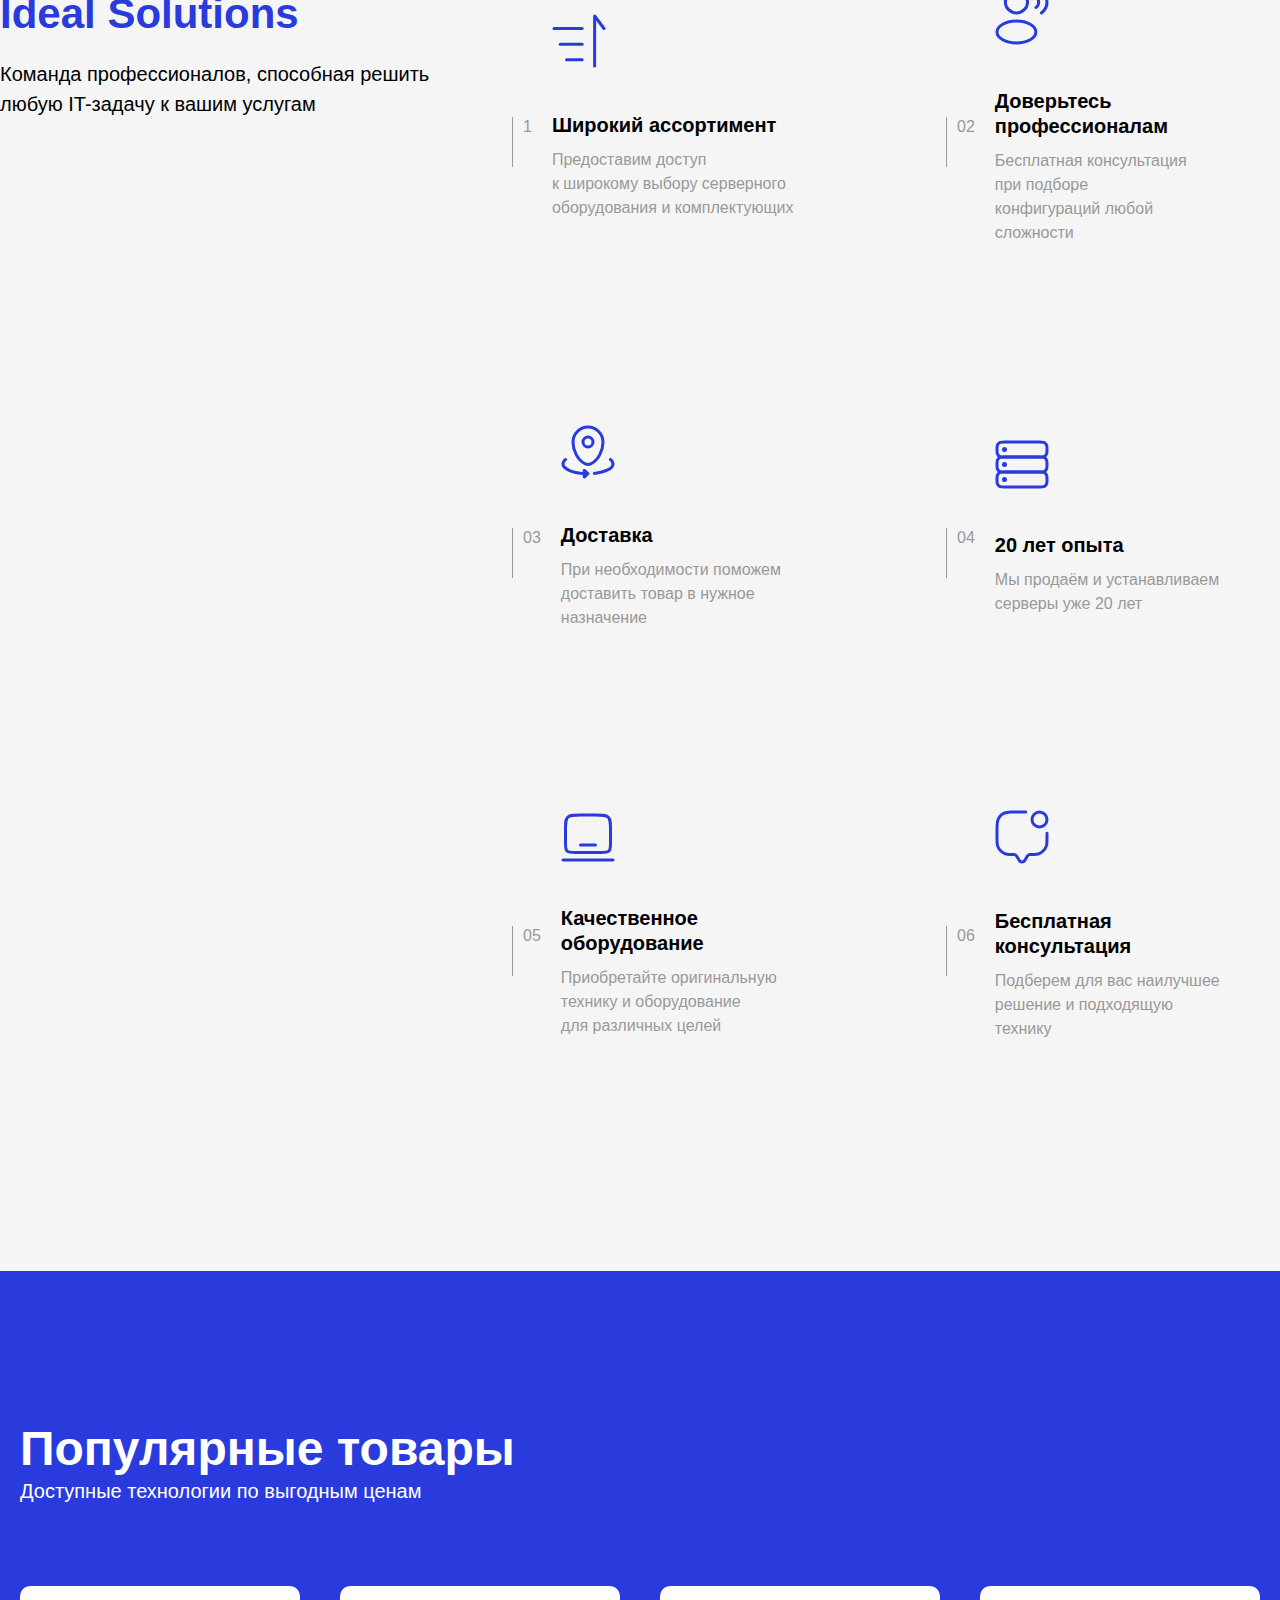
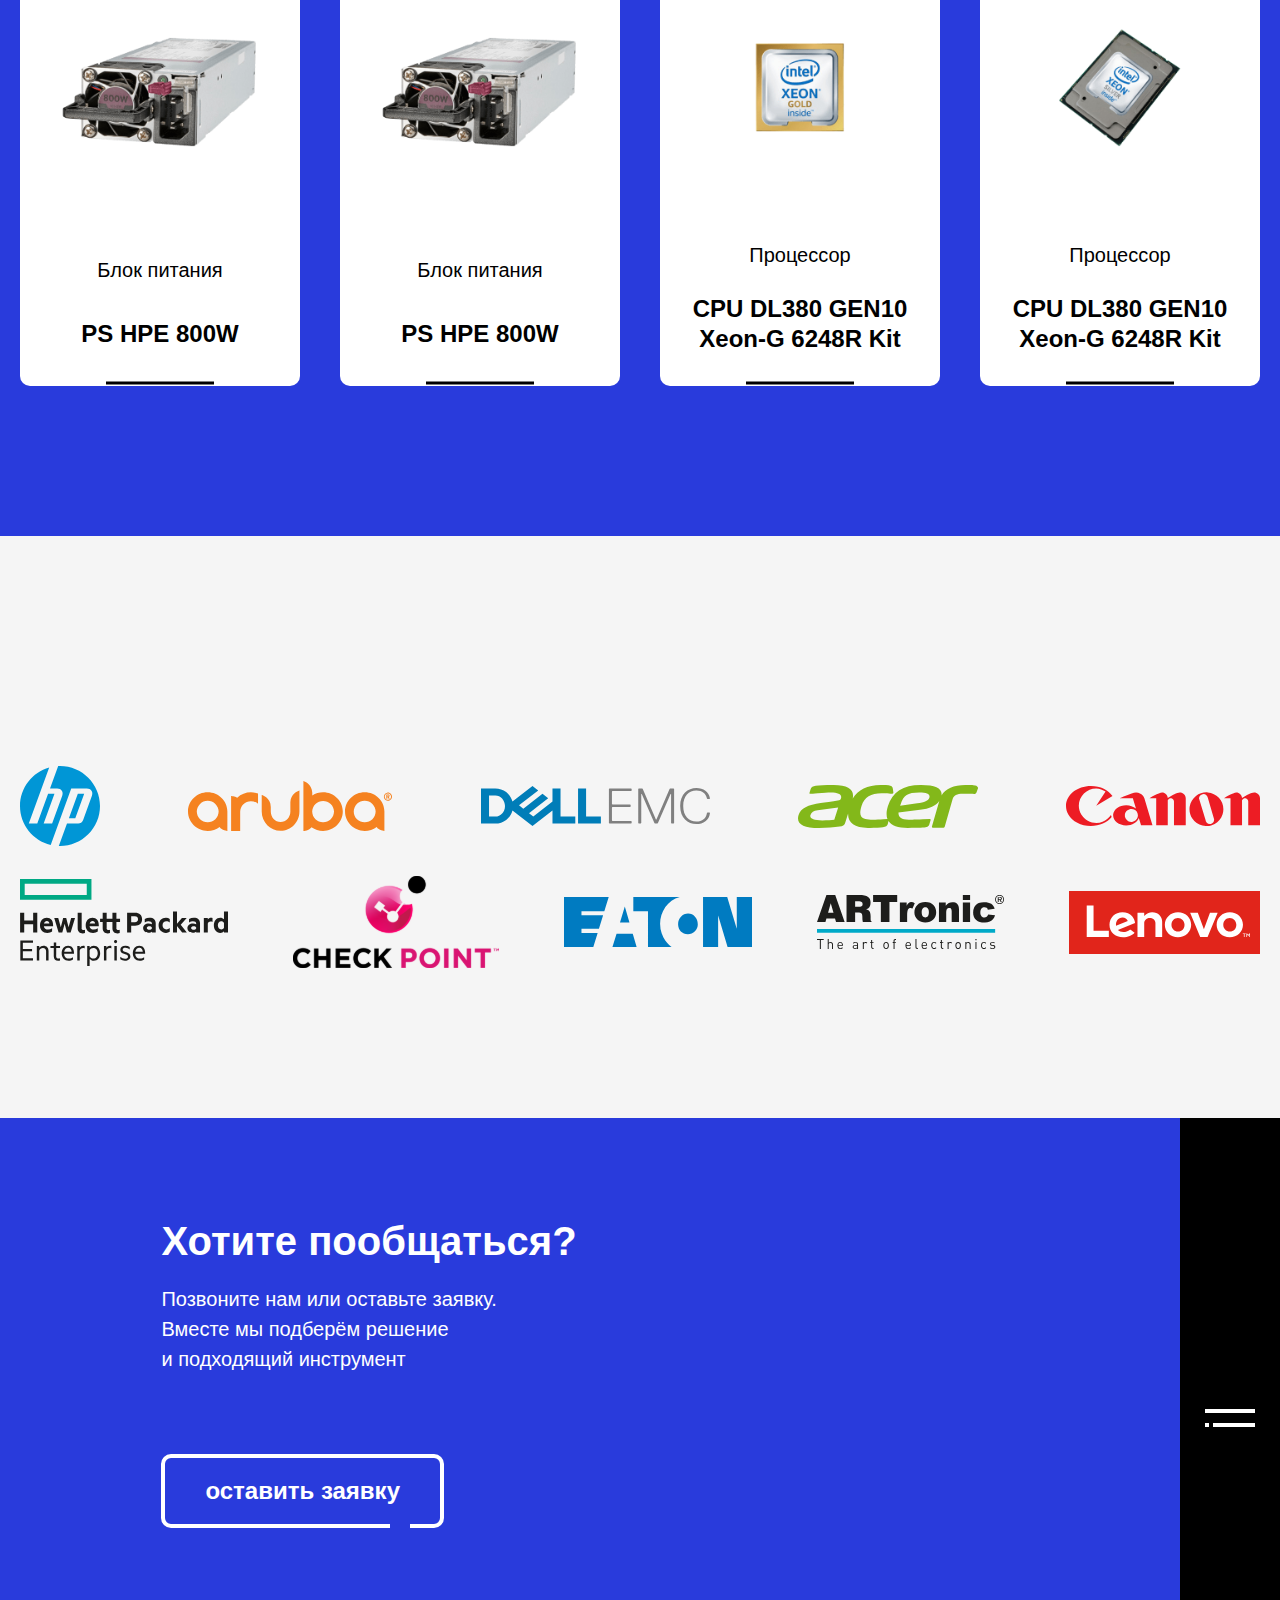
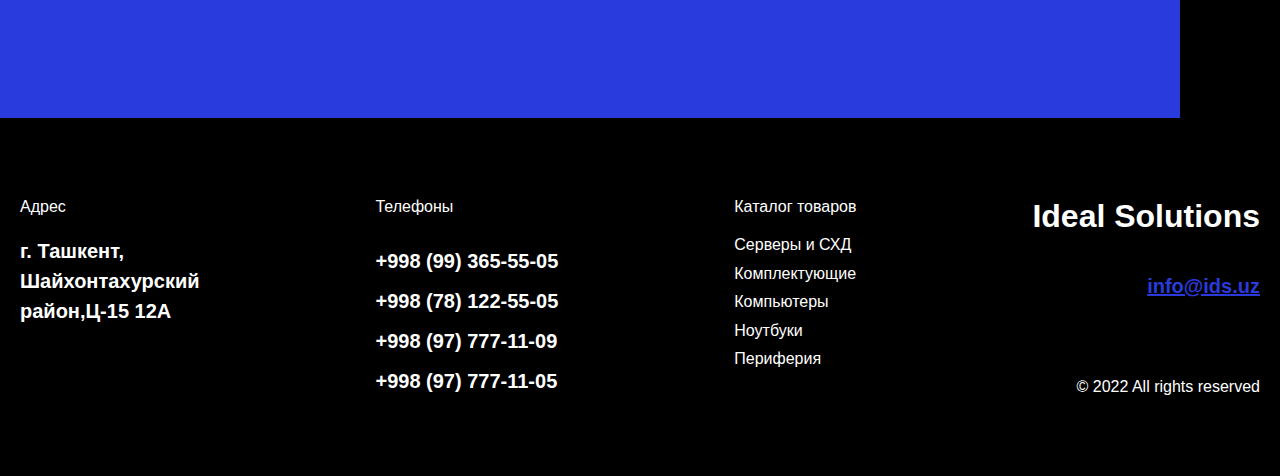
==== commit 8e00da60: "address, footer" ====
--- a/index.html
+++ b/index.html
@@ -249,15 +249,91 @@
             <img src="./images/AcerLogo.svg" alt="Accer Logo" />
             <img src="./images/CanonLogo.svg" alt="Canon Logo" />
             <img src="./images/HPEnterpriseLogo.svg" alt="HPEnterprise Logo" />
-            <img src="./images/checkpoint-logo-stacked-large.svg" alt="CheckPoint logo"/>
+            <img
+              src="./images/checkpoint-logo-stacked-large.svg"
+              alt="CheckPoint logo"
+            />
             <img src="./images/EATONLogo.svg" alt="Eaton Logo" />
-            <img src="./images/ARTronicLogo.svg" alt="ARTronic Logo"/>
+            <img src="./images/ARTronicLogo.svg" alt="ARTronic Logo" />
             <img src="./images/LenovoLogo.svg" alt="Lenovo Logo" />
           </div>
         </div>
       </section>
       <!-- End of Firms section -->
+
+      <!--? Address section -->
+      <section class="address">
+        <section class="address">
+          <div class="address__wrapper">
+            <div class="container address--container">
+              <h2 class="address__caption">Хотите пообщаться?</h2>
+              <p class="address__description">
+                Позвоните нам или оставьте заявку. Вместе мы подберём решение
+                и подходящий инструмент
+              </p>
+              <button class="address__btn">оставить заявку</button>
+            </div>
+            <iframe
+              class="address__map_box"
+              src="https://www.google.com/maps/embed?pb=!1m18!1m12!1m3!1d2998.0730688873514!2d69.20162391540012!3d41 28551417927365!2m3!1f0!2f0!3f0!3m2!1i1024!2i768!4f13.1!3m3!1m2!1s0x38ae8ba578f4f58d%3A0xd7a2ecf23413b7a0!2sNajot%20Ta&#39;lim%20Chilonzor%20Filial!5e0!3m2!1sru!2s!4v1671552200887!5m2!1sru!2s"
+              style="border: 0"
+              allowfullscreen=""
+              loading="lazy"
+              referrerpolicy="no-referrer-when-downgrade"
+            ></iframe>
+            <div class="address__bar_map">
+              <img src="./images/restangle.svg" class="address__img" />
+            </div>
+          </div>
+        </section>
+      </section>
+      <!--? End of Address section -->
     </main>
+
+    <footer class="footer">
+      <div class="container footer--container">
+        <div class="footer__text">
+          <h2 class="footer__headline">Адрес</h2>
+          <p class="footer__description">
+            г. Ташкент,<br />
+            Шайхонтахурский <br />
+            район,Ц-15 12A
+          </p>
+        </div>
+        <div class="footer__text">
+          <h2 class="footer__headline">Телефоны</h2>
+          <span>
+            <a href="tel:+998 (97) 777-11-09" class="footer__description">
+              +998 (99) 365-55-05
+            </a>
+            <a href="tel:+998 (97) 777-11-05" class="footer__description">
+              +998 (78) 122-55-05
+            </a>
+            <a href="tel:+998 (97) 777-11-09" class="footer__description">
+              +998 (97) 777-11-09
+            </a>
+            <a href="tel:+998 (97) 777-11-05" class="footer__description">
+              +998 (97) 777-11-05
+            </a>
+          </span>
+        </div>
+        <div class="footer__text">
+          <h2 class="footer__headline">Каталог товаров</h2>
+          <span>
+            <a href="#" class="footer__caption">Серверы и СХД</a>
+            <a href="#" class="footer__caption">Комплектующие</a>
+            <a href="#" class="footer__caption"> Компьютеры</a>
+            <a href="#" class="footer__caption"> Ноутбуки</a>
+            <a href="#" class="footer__caption"> Периферия</a>
+          </span>
+        </div>
+        <div class="footer__text">
+          <h2 class="footer__title">Ideal Solutions</h2>
+          <a href="#" class="footer__heading">info@ids.uz</a>
+          <p class="footer__info">© 2022 All rights reserved</p>
+        </div>
+      </div>
+    </footer>
     <!-- Swiper js -->
     <script src="https://cdn.jsdelivr.net/npm/swiper@8/swiper-bundle.min.js"></script>
     <!-- Main js -->
--- a/css/main.css
+++ b/css/main.css
@@ -932,4 +932,304 @@
   .firms__wrapper img {
     width: 80px;
   }
+}
+.address {
+  background-color: #293bdc;
+}
+.address__wrapper {
+  display: flex;
+  justify-content: space-between;
+}
+.address--container {
+  margin-top: 100px;
+  transform: translateX(35px);
+}
+.address__bar_map {
+  position: relative;
+  width: 100px;
+  background: #000000;
+}
+.address__img {
+  position: absolute;
+  right: 50%;
+  left: 50%;
+  top: 50%;
+  transform: translate(-50%, -50%);
+}
+.address__img:hover {
+  cursor: pointer;
+}
+.address__caption {
+  font-weight: 700;
+  font-size: 40px;
+  color: #ffffff;
+  margin-bottom: 20px;
+}
+.address__description {
+  font-weight: 300;
+  font-size: 20px;
+  line-height: 150%;
+  color: #ffffff;
+  max-width: 400px;
+  margin-bottom: 80px;
+}
+.address__btn {
+  position: relative;
+  padding: 18px 40px;
+  font-weight: 600;
+  font-size: 24px;
+  line-height: 30px;
+  text-align: center;
+  border-radius: 10px;
+  transition: all 1s ease;
+  background: transparent;
+  color: #fff;
+  background: #293bdc;
+  border: 4px solid #ffffff;
+  border-radius: 10px;
+}
+.address__btn::before {
+  content: "";
+  position: absolute;
+  width: 20px;
+  height: 5px;
+  background: white;
+  bottom: -4px;
+  right: 30px;
+  transition: all 1s ease;
+}
+.address__btn:hover {
+  background: #293bdc;
+  color: #ffffff;
+}
+.address__btn:hover::before {
+  content: "";
+  width: 20px;
+  height: 5px;
+  position: absolute;
+  transform: translateX(-470%);
+  bottom: -4px;
+}
+.address__btn:hover {
+  cursor: pointer;
+  background: #ffffff;
+  color: #293bdc;
+}
+.address__btn:hover::before {
+  transform: translateX(-1000%);
+}
+.address__btn::before {
+  background: #293bdc;
+}
+.address__map_box {
+  width: 40%;
+  height: 600px;
+}
+
+@media only screen and (max-width: 1200px) {
+  .address__map_box {
+    width: 45%;
+    height: 500px;
+  }
+}
+@media only screen and (max-width: 1100px) {
+  .address__caption {
+    font-size: 30px;
+    margin-bottom: 20px;
+  }
+  .address__description {
+    font-size: 18px;
+    line-height: 150%;
+    max-width: 400px;
+    margin-bottom: 80px;
+  }
+  .address__bar_map {
+    position: relative;
+    width: 100px;
+    background: #000000;
+  }
+  .address__map_box {
+    width: 40%;
+    height: 450px;
+  }
+}
+@media only screen and (max-width: 767px) {
+  .address__wrapper {
+    display: flex;
+    align-items: center;
+    justify-content: center;
+    flex-direction: column;
+  }
+  .address--container {
+    display: flex;
+    align-items: center;
+    justify-content: center;
+    flex-direction: column;
+    margin-top: 100px;
+    transform: translateX(0);
+  }
+  .address__caption {
+    text-align: center;
+    font-size: 25px;
+    margin-bottom: 20px;
+  }
+  .address__description {
+    text-align: center;
+    font-size: 18px;
+    line-height: 150%;
+    max-width: 400px;
+    margin-bottom: 50px;
+  }
+  .address__btn {
+    font-size: 16px;
+    width: 230px;
+    padding: 15px 24px;
+  }
+  .address__bar_map {
+    display: none;
+    position: relative;
+    width: 100px;
+    background: #000000;
+    transform: translate(320%, -430px);
+  }
+  .address__map_box {
+    margin-top: 50px;
+    width: 100%;
+    height: 450px;
+  }
+}
+.footer {
+  background: #000000;
+  padding: 80px 0;
+}
+.footer--container {
+  display: flex;
+  align-items: flex-start;
+  justify-content: space-between;
+  gap: 20px;
+}
+.footer__text span {
+  display: flex;
+  align-items: left;
+  justify-content: left;
+  flex-direction: column;
+}
+.footer__headline {
+  font-weight: 300;
+  font-size: 16px;
+  color: #FFFFFF;
+  margin-bottom: 20px;
+}
+.footer__caption {
+  font-weight: 300;
+  font-size: 16px;
+  color: #FFFFFF;
+  margin-bottom: 10px;
+}
+.footer__description {
+  font-weight: 700;
+  font-size: 20px;
+  line-height: 150%;
+  color: #FFFFFF;
+  margin-top: 10px;
+}
+.footer__title {
+  font-weight: 700;
+  font-size: 32px;
+  text-align: right;
+  color: #FFFFFF;
+  margin-bottom: 40px;
+}
+.footer__heading {
+  display: flex;
+  align-items: center;
+  justify-content: flex-end;
+  font-weight: 700;
+  font-size: 20px;
+  -webkit-text-decoration-line: underline;
+          text-decoration-line: underline;
+  color: #293BDC;
+}
+.footer__info {
+  font-weight: 300;
+  font-size: 16px;
+  color: #FFFFFF;
+  margin-top: 80px;
+  text-align: right;
+}
+
+@media only screen and (max-width: 820px) {
+  .footer {
+    background: #000000;
+    padding: 80px 0;
+  }
+  .footer--container {
+    display: flex;
+    align-items: flex-start;
+    justify-content: space-between;
+    gap: 20px;
+  }
+  .footer__text span {
+    display: flex;
+    align-items: left;
+    justify-content: left;
+    flex-direction: column;
+  }
+  .footer__headline {
+    font-size: 16px;
+  }
+  .footer__caption {
+    font-size: 12px;
+  }
+  .footer__description {
+    font-size: 12px;
+  }
+  .footer__title {
+    font-size: 22px;
+  }
+  .footer__heading {
+    font-size: 14px;
+  }
+  .footer__info {
+    font-size: 12px;
+  }
+}
+@media only screen and (max-width: 600px) {
+  .footer {
+    background: #000000;
+    padding: 80px 0;
+  }
+  .footer--container {
+    display: flex;
+    align-items: center;
+    justify-content: center;
+    text-align: center;
+    flex-direction: column;
+    gap: 10px;
+  }
+  .footer__headline {
+    font-size: 20px;
+    margin-bottom: 10px;
+  }
+  .footer__caption {
+    font-size: 14px;
+  }
+  .footer__description {
+    font-size: 14px;
+  }
+  .footer__title {
+    font-size: 25px;
+    margin-bottom: 15px;
+    text-align: center;
+  }
+  .footer__heading {
+    font-size: 18px;
+    display: flex;
+    align-items: center;
+    justify-content: center;
+  }
+  .footer__info {
+    font-size: 16px;
+    margin-top: 40px;
+  }
 }/*# sourceMappingURL=main.css.map */